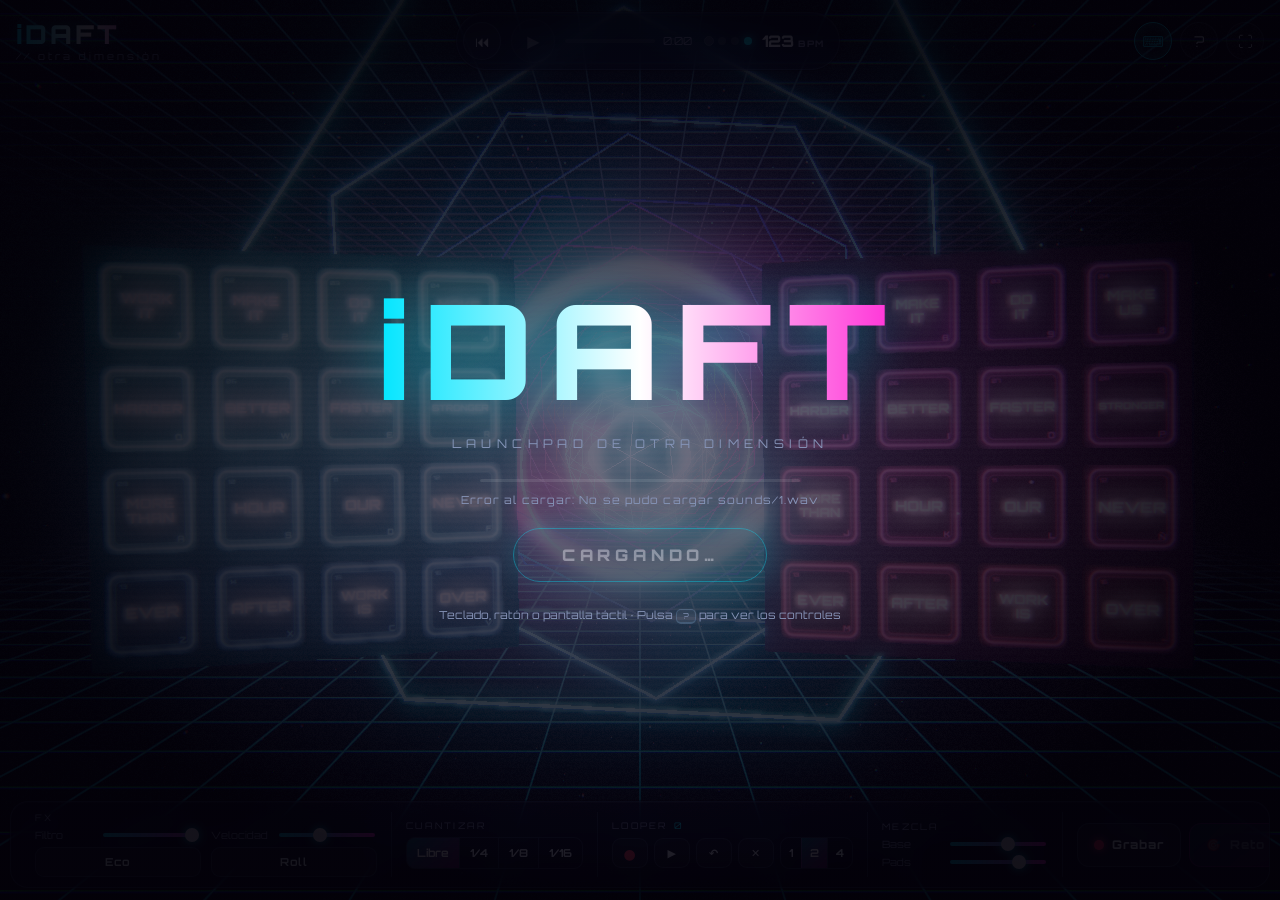
==== index.html @ ca7e5eeb "Nuevo launchpad 3D con three.js y más funciones Escena 3D con pads de neón, túnel, portal y núcleo r" ====
<!DOCTYPE html>
<html lang="es">
<head>
  <meta charset="utf-8">
  <meta name="viewport" content="width=device-width, initial-scale=1, maximum-scale=1, user-scalable=no, viewport-fit=cover">
  <title>iDaft · Otra dimensión</title>
  <meta name="description" content="Launchpad 3D: toca samples con el teclado, el ratón o la pantalla táctil.">
  <meta name="theme-color" content="#030109">
  <link rel="preconnect" href="https://fonts.googleapis.com">
  <link rel="preconnect" href="https://fonts.gstatic.com" crossorigin>
  <link href="https://fonts.googleapis.com/css2?family=Orbitron:wght@500;700;800;900&display=swap" rel="stylesheet">
  <link rel="stylesheet" href="css/style.css">
  <script type="importmap">
    { "imports": {
        "three": "./vendor/three/three.module.min.js",
        "three/addons/": "./vendor/three/addons/"
    } }
  </script>
</head>
<body>
  <canvas id="scene"></canvas>

  <!-- Barra superior -->
  <header id="top">
    <div class="logo">
      <b>iDAFT</b><small>// otra dimensión</small>
    </div>

    <div id="transport" class="glass">
      <button id="base-restart" class="icon" title="Volver al inicio">⏮</button>
      <button id="base-btn" class="icon loading" disabled title="Base (Espacio)">▶</button>
      <div class="track">
        <div class="track-bar"><div id="base-prog"></div></div>
        <span id="base-time">0:00</span>
      </div>
      <div id="beats"><i></i><i></i><i></i><i></i></div>
      <div class="bpm"><span id="bpm">123</span><small>BPM</small></div>
    </div>

    <div class="top-right">
      <button id="keys-btn" class="icon on" title="Mostrar teclas">⌨</button>
      <button id="help-btn" class="icon" title="Ayuda">?</button>
      <button id="fs-btn" class="icon" title="Pantalla completa">⛶</button>
    </div>
  </header>

  <!-- Panel inferior -->
  <footer id="panel" class="glass">
    <button id="panel-toggle" title="Ocultar panel">▾</button>
    <div class="group">
      <label>FX</label>
      <div class="ctl slider"><span>Filtro</span><input id="filter" type="range" min="0" max="1" step="0.001" value="1"></div>
      <div class="ctl slider"><span>Velocidad</span><input id="speed" type="range" min="0.75" max="1.35" step="0.01" value="1"></div>
      <button id="echo" class="tog" title="Eco (T)">Eco</button>
      <button id="roll" class="tog" title="Roll: mantén el pad para repetir (o mantén Shift)">Roll</button>
    </div>
    <div class="group">
      <label>Cuantizar</label>
      <div id="quant" class="seg">
        <button data-q="0" class="on">Libre</button><button data-q="1">1/4</button><button data-q="0.5">1/8</button><button data-q="0.25">1/16</button>
      </div>
    </div>
    <div class="group">
      <label>Looper <em id="loop-count">0</em></label>
      <div class="row">
        <button id="loop-rec" class="tog rec" title="Grabar capa (5)">●</button>
        <button id="loop-play" class="tog" title="Reproducir / parar (6)">▶</button>
        <button id="loop-undo" class="tog" title="Deshacer última capa">↶</button>
        <button id="loop-clear" class="tog" title="Borrar">✕</button>
        <div id="loop-bars" class="seg small">
          <button data-bars="1">1</button><button data-bars="2" class="on">2</button><button data-bars="4">4</button>
        </div>
      </div>
    </div>
    <div class="group">
      <label>Mezcla</label>
      <div class="ctl slider"><span>Base</span><input id="vol-base" type="range" min="0" max="1.2" step="0.01" value="0.75"></div>
      <div class="ctl slider"><span>Pads</span><input id="vol-pads" type="range" min="0" max="1.2" step="0.01" value="0.9"></div>
    </div>
    <div class="group actions">
      <button id="rec-btn" class="big" title="Grabar mezcla y descargarla (G)"><i></i><span>Grabar</span></button>
      <button id="reto-btn" class="big reto" disabled title="Juego de ritmo">🎯 <span>Reto</span></button>
    </div>
  </footer>

  <!-- HUD del juego -->
  <div id="game-hud">
    <div id="hud-score">0</div>
    <div id="hud-combo"></div>
  </div>

  <div id="toast"></div>

  <!-- Intro -->
  <section id="intro">
    <div class="intro-box">
      <h1>iDAFT</h1>
      <p class="sub">launchpad de otra dimensión</p>
      <div class="load"><div id="load-bar"></div></div>
      <p id="load-text">Cargando samples…</p>
      <button id="enter" disabled>Cargando…</button>
      <p class="hint">Teclado, ratón o pantalla táctil · Pulsa <kbd>?</kbd> para ver los controles</p>
    </div>
  </section>

  <!-- Ayuda -->
  <section id="help" class="modal hidden">
    <div class="modal-box glass">
      <button id="help-close" class="icon close">✕</button>
      <h2>Controles</h2>
      <div class="help-cols">
        <div><h3 class="a">Banco A</h3><div id="help-a" class="keys"></div></div>
        <div><h3 class="b">Banco B</h3><div id="help-b" class="keys"></div></div>
      </div>
      <ul class="tips">
        <li><kbd>Espacio</kbd> reproducir / pausar la base (arranca siempre a tempo, en el siguiente compás)</li>
        <li><kbd>Shift</kbd> mantenlo mientras tocas un pad para hacer un <b>roll</b> (repetición a tempo). En móvil, activa <b>Roll</b>.</li>
        <li><kbd>Y</kbd> cambiar cuantización · <kbd>T</kbd> eco · <kbd>G</kbd> grabar mezcla</li>
        <li><kbd>5</kbd> grabar capa en el looper · <kbd>6</kbd> reproducir / parar el looper</li>
        <li><b>Reto</b>: un juego de ritmo. Golpea cada pad justo cuando su anillo se cierre.</li>
        <li>Doble clic en <b>Filtro</b> o <b>Velocidad</b> para restablecerlos.</li>
      </ul>
      <p class="classic">¿Nostalgia? <a href="clasico/">Versión clásica</a></p>
    </div>
  </section>

  <!-- Resultados del reto -->
  <section id="results" class="modal hidden">
    <div class="modal-box glass results">
      <div id="res-rank">S</div>
      <div id="res-score">0</div>
      <p id="res-detail"></p>
      <p id="res-best"></p>
      <div class="row center">
        <button id="res-again" class="big reto">Otra vez</button>
        <button id="res-close" class="big">Cerrar</button>
      </div>
    </div>
  </section>

  <script type="module" src="js/main.js"></script>
</body>
</html>
---- css/style.css ----
:root {
  --a: #00e5ff;
  --b: #ff2bd6;
  --ink: #e8f6ff;
  --dim: #8794b8;
  --glass: rgba(12, 10, 30, 0.55);
  --line: rgba(140, 200, 255, 0.18);
  --font: "Orbitron", "Segoe UI", system-ui, sans-serif;
}
* { box-sizing: border-box; }
html, body { margin: 0; height: 100%; overflow: hidden; background: #030109; color: var(--ink); font-family: var(--font); }
body { touch-action: none; user-select: none; -webkit-user-select: none; -webkit-tap-highlight-color: transparent; }
#scene { position: fixed; inset: 0; width: 100%; height: 100%; display: block; }
button { font-family: inherit; color: inherit; cursor: pointer; }
button:disabled { opacity: 0.4; cursor: default; }
kbd { font-family: inherit; font-size: 0.75em; border: 1px solid var(--line); border-bottom-width: 2px; border-radius: 5px; padding: 1px 6px; background: rgba(255,255,255,0.06); }

.glass {
  background: var(--glass);
  border: 1px solid var(--line);
  backdrop-filter: blur(14px) saturate(140%);
  -webkit-backdrop-filter: blur(14px) saturate(140%);
  box-shadow: 0 0 0 1px rgba(0,0,0,0.3), 0 10px 40px rgba(0,0,0,0.5), inset 0 1px 0 rgba(255,255,255,0.06);
}

/* ---------- barra superior ---------- */
#top {
  position: fixed; top: 0; left: 0; right: 0; z-index: 5;
  display: flex; align-items: center; justify-content: space-between; gap: 12px;
  padding: max(12px, env(safe-area-inset-top)) 16px 0;
  pointer-events: none;
}
#top > * { pointer-events: auto; }
.logo { display: flex; flex-direction: column; line-height: 1; }
.logo b {
  font-size: 26px; font-weight: 900; letter-spacing: 0.12em;
  background: linear-gradient(90deg, var(--a), #fff 50%, var(--b)); -webkit-background-clip: text; background-clip: text; color: transparent;
  filter: drop-shadow(0 0 10px rgba(0,229,255,0.5));
}
.logo small { font-size: 10px; letter-spacing: 0.3em; color: var(--dim); margin-top: 4px; }

#transport { display: flex; align-items: center; gap: 10px; padding: 6px 14px 6px 6px; border-radius: 999px; }
.icon {
  width: 38px; height: 38px; border-radius: 50%; border: 1px solid var(--line);
  background: rgba(255,255,255,0.04); font-size: 15px; display: grid; place-items: center; transition: 0.15s;
}
.icon:hover:not(:disabled) { border-color: var(--a); box-shadow: 0 0 14px rgba(0,229,255,0.4); }
.icon.on { border-color: var(--a); color: var(--a); box-shadow: 0 0 14px rgba(0,229,255,0.35) inset; }
#base-btn { width: 44px; height: 44px; font-size: 16px; }
#base-btn.on { background: var(--a); color: #001; box-shadow: 0 0 22px var(--a); }
#base-btn.loading { animation: pulse 1s infinite alternate; }
.track { display: flex; align-items: center; gap: 8px; }
.track-bar { width: 160px; height: 4px; border-radius: 4px; background: rgba(255,255,255,0.1); overflow: hidden; }
#base-prog { height: 100%; width: 0; background: linear-gradient(90deg, var(--a), var(--b)); box-shadow: 0 0 8px var(--a); }
#base-time { font-size: 11px; color: var(--dim); min-width: 32px; }
#beats { display: flex; gap: 5px; }
#beats i { width: 8px; height: 8px; border-radius: 50%; background: rgba(255,255,255,0.12); transition: background 0.05s; }
#beats i:first-child { outline: 1px solid rgba(255,255,255,0.2); }
#beats i.on { background: var(--a); box-shadow: 0 0 10px var(--a); }
#beats i.on:first-child { background: var(--b); box-shadow: 0 0 10px var(--b); }
.bpm { display: flex; align-items: baseline; gap: 4px; font-weight: 800; font-size: 16px; }
.bpm small { font-size: 9px; color: var(--dim); letter-spacing: 0.15em; }
.top-right { display: flex; gap: 8px; }

/* ---------- panel inferior ---------- */
#panel {
  position: fixed; left: 50%; bottom: max(12px, env(safe-area-inset-bottom)); transform: translateX(-50%); z-index: 5;
  display: flex; align-items: stretch; gap: 0; border-radius: 18px; padding: 10px 14px 10px 10px;
  max-width: calc(100vw - 20px); transition: transform 0.3s ease;
}
#panel-toggle {
  position: absolute; top: -14px; left: 50%; transform: translateX(-50%);
  width: 40px; height: 18px; border-radius: 10px; font-size: 10px; line-height: 1;
  background: rgba(20,16,40,0.9); border: 1px solid var(--line);
}
body.panel-min #panel { transform: translate(-50%, calc(100% + 4px)); }
body.panel-min #panel-toggle { transform: translateX(-50%) rotate(180deg); top: -24px; }
.group { display: flex; flex-direction: column; gap: 6px; padding: 0 14px; border-left: 1px solid var(--line); justify-content: center; }
.group:first-of-type { border-left: 0; }
.group > label { font-size: 9px; letter-spacing: 0.25em; text-transform: uppercase; color: var(--dim); display: flex; gap: 6px; align-items: center; }
.group > label em { font-style: normal; color: var(--a); }
.group:first-of-type { display: grid; grid-template-columns: auto auto; grid-template-rows: auto auto auto; column-gap: 10px; row-gap: 6px; }
.group:first-of-type > label { grid-column: 1 / -1; }
.row { display: flex; gap: 6px; align-items: center; }
.row.center { justify-content: center; }
.ctl.slider { display: flex; align-items: center; gap: 8px; font-size: 10px; color: var(--dim); }
.ctl.slider span { min-width: 58px; }
input[type=range] { -webkit-appearance: none; appearance: none; width: 96px; height: 4px; border-radius: 4px; background: linear-gradient(90deg, var(--a), var(--b)); outline: none; opacity: 0.85; }
input[type=range]::-webkit-slider-thumb { -webkit-appearance: none; width: 14px; height: 14px; border-radius: 50%; background: #fff; box-shadow: 0 0 10px var(--a); cursor: pointer; }
input[type=range]::-moz-range-thumb { width: 14px; height: 14px; border: 0; border-radius: 50%; background: #fff; box-shadow: 0 0 10px var(--a); cursor: pointer; }
.tog {
  min-width: 36px; height: 30px; padding: 0 10px; border-radius: 9px; border: 1px solid var(--line);
  background: rgba(255,255,255,0.04); font-size: 11px; font-weight: 700; letter-spacing: 0.05em; transition: 0.12s;
}
.tog:hover { border-color: rgba(0,229,255,0.6); }
.tog.on { background: rgba(0,229,255,0.18); border-color: var(--a); color: #fff; box-shadow: 0 0 14px rgba(0,229,255,0.45); }
.tog.rec { color: #ff4060; font-size: 14px; }
.tog.rec.on { background: #ff2050; color: #fff; border-color: #ff6080; box-shadow: 0 0 18px #ff2050; animation: pulse 0.5s infinite alternate; }
.seg { display: flex; border: 1px solid var(--line); border-radius: 9px; overflow: hidden; }
.seg button { border: 0; background: transparent; padding: 0 10px; height: 30px; font-size: 11px; font-weight: 700; border-left: 1px solid var(--line); }
.seg button:first-child { border-left: 0; }
.seg button.on { background: linear-gradient(135deg, rgba(0,229,255,0.35), rgba(255,43,214,0.35)); color: #fff; }
.seg.small button { padding: 0 8px; }
.actions { flex-direction: row; align-items: center; gap: 8px; }
.big {
  height: 44px; padding: 0 16px; border-radius: 12px; border: 1px solid var(--line);
  background: rgba(255,255,255,0.05); font-size: 12px; font-weight: 800; letter-spacing: 0.08em; display: flex; align-items: center; gap: 8px; transition: 0.15s;
}
.big:hover:not(:disabled) { border-color: var(--a); }
#rec-btn i { width: 10px; height: 10px; border-radius: 50%; background: #ff3060; box-shadow: 0 0 8px #ff3060; }
#rec-btn.on { border-color: #ff3060; background: rgba(255,48,96,0.2); }
#rec-btn.on i { animation: pulse 0.5s infinite alternate; }
.big.reto { background: linear-gradient(135deg, rgba(0,229,255,0.25), rgba(255,43,214,0.3)); border-color: rgba(255,43,214,0.6); }
.big.reto.on, .big.reto:hover:not(:disabled) { box-shadow: 0 0 22px rgba(255,43,214,0.6); }

/* ---------- juego ---------- */
#game-hud { position: fixed; top: 74px; left: 50%; transform: translateX(-50%); text-align: center; z-index: 4; opacity: 0; transition: 0.3s; pointer-events: none; }
#game-hud.show { opacity: 1; }
#hud-score { font-size: 34px; font-weight: 900; letter-spacing: 0.05em; text-shadow: 0 0 18px var(--b); }
#hud-combo { font-size: 13px; color: var(--a); letter-spacing: 0.2em; text-transform: uppercase; min-height: 18px; }
.judge {
  position: fixed; z-index: 6; transform: translate(-50%, -50%); pointer-events: none;
  font-weight: 900; font-size: 18px; letter-spacing: 0.1em; animation: judge 0.7s ease-out forwards;
}
.judge.perfect { color: #fff; text-shadow: 0 0 10px var(--a), 0 0 22px var(--a); }
.judge.good { color: var(--a); text-shadow: 0 0 10px var(--a); }
.judge.miss { color: #ff4060; text-shadow: 0 0 10px #ff2050; }
@keyframes judge { 0% { opacity: 0; transform: translate(-50%, -30%) scale(0.6); } 20% { opacity: 1; transform: translate(-50%, -80%) scale(1.15); } 100% { opacity: 0; transform: translate(-50%, -160%) scale(1); } }

#toast {
  position: fixed; left: 50%; top: 80px; transform: translate(-50%, -10px); z-index: 8; opacity: 0; transition: 0.25s; pointer-events: none;
  background: rgba(10,8,25,0.85); border: 1px solid var(--line); padding: 8px 16px; border-radius: 999px; font-size: 12px; letter-spacing: 0.05em;
}
#toast.show { opacity: 1; transform: translate(-50%, 0); }

/* ---------- intro y modales ---------- */
#intro {
  position: fixed; inset: 0; z-index: 10; display: grid; place-items: center;
  background: radial-gradient(ellipse at center, rgba(20,6,40,0.55), rgba(3,1,9,0.92) 70%);
  transition: opacity 0.6s, visibility 0.6s;
}
#intro.hidden { opacity: 0; visibility: hidden; }
.intro-box { text-align: center; padding: 24px; }
.intro-box h1 {
  margin: 0; font-size: clamp(56px, 14vw, 132px); font-weight: 900; letter-spacing: 0.12em;
  background: linear-gradient(90deg, var(--a), #fff 50%, var(--b)); -webkit-background-clip: text; background-clip: text; color: transparent;
  filter: drop-shadow(0 0 30px rgba(0,229,255,0.45));
  animation: glitch 3s infinite;
}
.sub { margin: 4px 0 28px; letter-spacing: 0.45em; color: var(--dim); font-size: 12px; text-transform: uppercase; }
.load { width: min(320px, 70vw); height: 3px; margin: 0 auto; background: rgba(255,255,255,0.1); border-radius: 3px; overflow: hidden; }
#load-bar { width: 0; height: 100%; background: linear-gradient(90deg, var(--a), var(--b)); transition: width 0.2s; }
#load-text { font-size: 11px; color: var(--dim); letter-spacing: 0.1em; }
#enter {
  margin-top: 10px; padding: 16px 48px; font-size: 16px; font-weight: 900; letter-spacing: 0.3em; text-transform: uppercase;
  border-radius: 999px; border: 1px solid var(--a); background: rgba(0,229,255,0.1);
  box-shadow: 0 0 30px rgba(0,229,255,0.4), inset 0 0 20px rgba(0,229,255,0.2); transition: 0.2s;
}
#enter:not(:disabled):hover { background: rgba(0,229,255,0.25); box-shadow: 0 0 50px rgba(0,229,255,0.7), inset 0 0 20px rgba(0,229,255,0.3); transform: scale(1.04); }
.hint { margin-top: 26px; font-size: 11px; color: var(--dim); }

.modal { position: fixed; inset: 0; z-index: 9; display: grid; place-items: center; background: rgba(3,1,9,0.55); padding: 16px; }
.modal.hidden { display: none; }
.modal-box { position: relative; border-radius: 20px; padding: 24px 28px; max-width: 760px; width: 100%; max-height: 90vh; overflow: auto; }
.modal-box h2 { margin: 0 0 16px; font-size: 18px; letter-spacing: 0.2em; text-transform: uppercase; }
.close { position: absolute; top: 14px; right: 14px; }
.help-cols { display: grid; grid-template-columns: 1fr 1fr; gap: 20px; }
.help-cols h3 { font-size: 11px; letter-spacing: 0.25em; text-transform: uppercase; margin: 0 0 8px; }
h3.a { color: var(--a); } h3.b { color: var(--b); }
.keys { display: grid; grid-template-columns: repeat(4, 1fr); gap: 6px; font-size: 10px; color: var(--dim); }
.keys span { display: flex; flex-direction: column; align-items: center; gap: 4px; text-align: center; text-transform: uppercase; }
.keys kbd { font-size: 13px; color: var(--ink); min-width: 30px; }
.tips { font-size: 12px; line-height: 1.8; color: #c5d0ec; padding-left: 18px; font-family: system-ui, sans-serif; }
.tips b { color: #fff; }
.classic { font-size: 11px; color: var(--dim); margin: 6px 0 0; }
.classic a { color: var(--a); }
.results { text-align: center; max-width: 420px; }
#res-rank { font-size: 96px; font-weight: 900; line-height: 1; background: linear-gradient(180deg, #fff, var(--b)); -webkit-background-clip: text; background-clip: text; color: transparent; filter: drop-shadow(0 0 20px var(--b)); }
#res-score { font-size: 28px; font-weight: 800; margin: 8px 0; }
#res-detail { font-size: 12px; color: #c5d0ec; line-height: 1.8; font-family: system-ui, sans-serif; }
#res-best { color: var(--a); font-size: 12px; letter-spacing: 0.1em; }

@keyframes pulse { from { opacity: 1; } to { opacity: 0.45; } }
@keyframes glitch {
  0%, 92%, 100% { transform: none; }
  93% { transform: translate(3px, -1px) skewX(6deg); }
  95% { transform: translate(-3px, 1px) skewX(-6deg); }
  97% { transform: translate(1px, 0); }
}

/* ---------- pantallas pequeñas ---------- */
@media (max-width: 1320px) {
  #panel { overflow-x: auto; justify-content: flex-start; left: 10px; right: 10px; transform: none; max-width: none; scrollbar-width: none; }
  #panel::-webkit-scrollbar { display: none; }
  body.panel-min #panel { transform: translateY(calc(100% + 4px)); }
  #panel-toggle { display: none; }
  .group { flex-shrink: 0; }
  .track-bar { width: 90px; }
}
@media (max-width: 720px) {
  #top { flex-wrap: wrap; padding-left: 10px; padding-right: 10px; }
  .logo b { font-size: 20px; }
  .logo small { display: none; }
  #transport { order: 3; width: 100%; justify-content: space-between; margin-top: 8px; }
  .track { flex: 1; } .track-bar { flex: 1; width: auto; }
  .icon { width: 34px; height: 34px; }
  .help-cols { grid-template-columns: 1fr; }
  #game-hud { top: 120px; }
  #toast { top: 120px; }
}
@media (max-width: 720px) {
  #panel { padding: 8px 6px; border-radius: 14px; -webkit-mask-image: linear-gradient(90deg, #000 88%, rgba(0,0,0,0.25)); mask-image: linear-gradient(90deg, #000 88%, rgba(0,0,0,0.25)); }
  .group { padding: 0 10px; }
  input[type=range] { width: 76px; }
  .ctl.slider span { min-width: 48px; }
  .big { height: 40px; padding: 0 12px; }
}
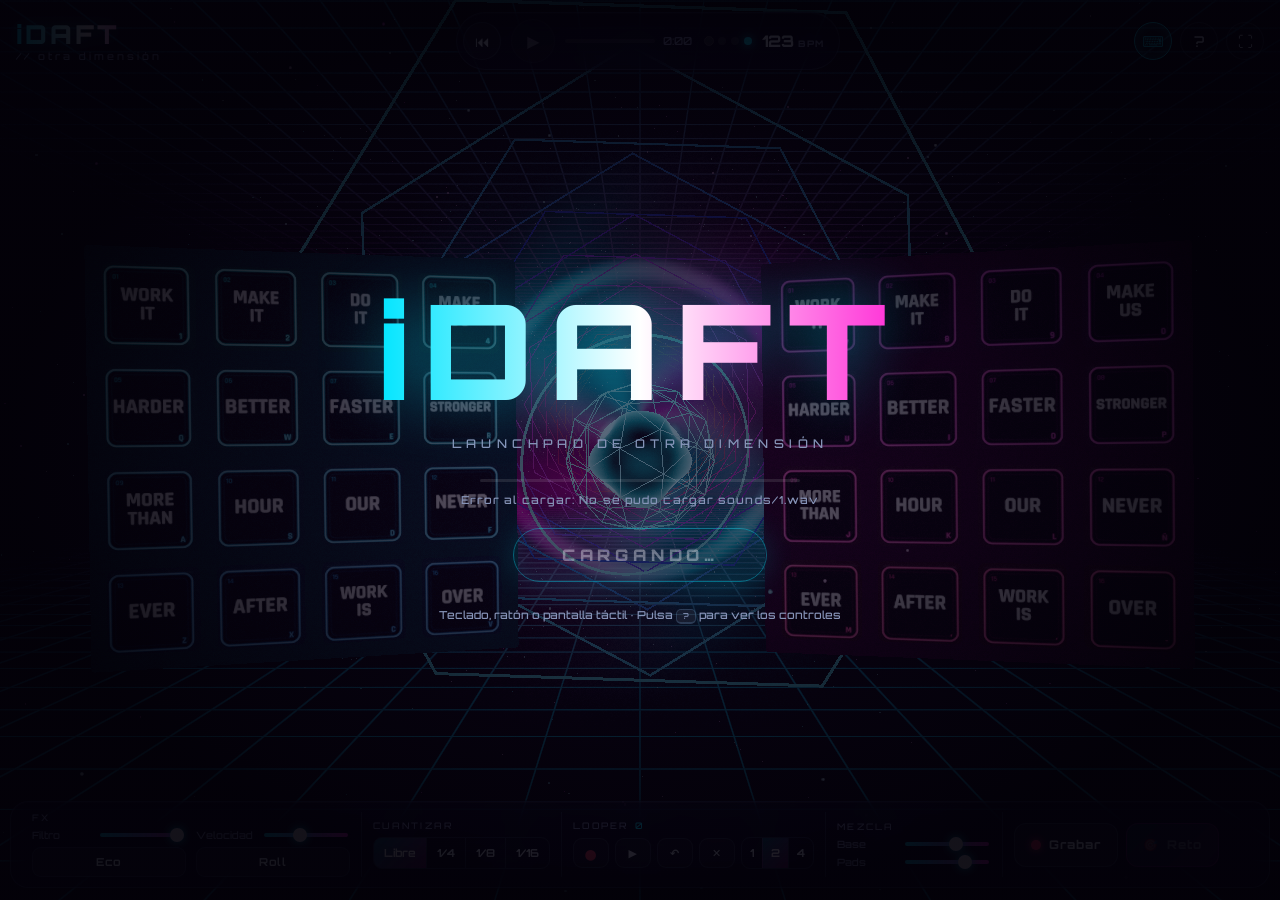
==== commit 54485301: "Menos brillo y texto de los pads legible Baja el bloom (solo brillan los golpes), quita la aberració" ====
--- a/index.html
+++ b/index.html
@@ -6,9 +6,8 @@
   <title>iDaft · Otra dimensión</title>
   <meta name="description" content="Launchpad 3D: toca samples con el teclado, el ratón o la pantalla táctil.">
   <meta name="theme-color" content="#030109">
-  <link rel="preconnect" href="https://fonts.googleapis.com">
-  <link rel="preconnect" href="https://fonts.gstatic.com" crossorigin>
-  <link href="https://fonts.googleapis.com/css2?family=Orbitron:wght@500;700;800;900&display=swap" rel="stylesheet">
+  <link rel="preload" href="fonts/rajdhani-latin-700-normal.woff2" as="font" type="font/woff2" crossorigin>
+  <link rel="preload" href="fonts/orbitron-latin-800-normal.woff2" as="font" type="font/woff2" crossorigin>
   <link rel="stylesheet" href="css/style.css">
   <script type="importmap">
     { "imports": {
--- a/css/style.css
+++ b/css/style.css
@@ -1,3 +1,9 @@
+@font-face { font-family: 'Orbitron'; font-weight: 500; font-style: normal; font-display: swap; src: url('../fonts/orbitron-latin-500-normal.woff2') format('woff2'); }
+@font-face { font-family: 'Orbitron'; font-weight: 700; font-style: normal; font-display: swap; src: url('../fonts/orbitron-latin-700-normal.woff2') format('woff2'); }
+@font-face { font-family: 'Orbitron'; font-weight: 800; font-style: normal; font-display: swap; src: url('../fonts/orbitron-latin-800-normal.woff2') format('woff2'); }
+@font-face { font-family: 'Orbitron'; font-weight: 900; font-style: normal; font-display: swap; src: url('../fonts/orbitron-latin-900-normal.woff2') format('woff2'); }
+@font-face { font-family: 'Rajdhani'; font-weight: 600; font-style: normal; font-display: swap; src: url('../fonts/rajdhani-latin-600-normal.woff2') format('woff2'); }
+@font-face { font-family: 'Rajdhani'; font-weight: 700; font-style: normal; font-display: swap; src: url('../fonts/rajdhani-latin-700-normal.woff2') format('woff2'); }
 :root {
   --a: #00e5ff;
   --b: #ff2bd6;
@@ -75,7 +81,7 @@
 }
 body.panel-min #panel { transform: translate(-50%, calc(100% + 4px)); }
 body.panel-min #panel-toggle { transform: translateX(-50%) rotate(180deg); top: -24px; }
-.group { display: flex; flex-direction: column; gap: 6px; padding: 0 14px; border-left: 1px solid var(--line); justify-content: center; }
+.group { display: flex; flex-direction: column; gap: 6px; padding: 0 11px; border-left: 1px solid var(--line); justify-content: center; }
 .group:first-of-type { border-left: 0; }
 .group > label { font-size: 9px; letter-spacing: 0.25em; text-transform: uppercase; color: var(--dim); display: flex; gap: 6px; align-items: center; }
 .group > label em { font-style: normal; color: var(--a); }
@@ -85,7 +91,7 @@
 .row.center { justify-content: center; }
 .ctl.slider { display: flex; align-items: center; gap: 8px; font-size: 10px; color: var(--dim); }
 .ctl.slider span { min-width: 58px; }
-input[type=range] { -webkit-appearance: none; appearance: none; width: 96px; height: 4px; border-radius: 4px; background: linear-gradient(90deg, var(--a), var(--b)); outline: none; opacity: 0.85; }
+input[type=range] { -webkit-appearance: none; appearance: none; width: 84px; height: 4px; border-radius: 4px; background: linear-gradient(90deg, var(--a), var(--b)); outline: none; opacity: 0.85; }
 input[type=range]::-webkit-slider-thumb { -webkit-appearance: none; width: 14px; height: 14px; border-radius: 50%; background: #fff; box-shadow: 0 0 10px var(--a); cursor: pointer; }
 input[type=range]::-moz-range-thumb { width: 14px; height: 14px; border: 0; border-radius: 50%; background: #fff; box-shadow: 0 0 10px var(--a); cursor: pointer; }
 .tog {
